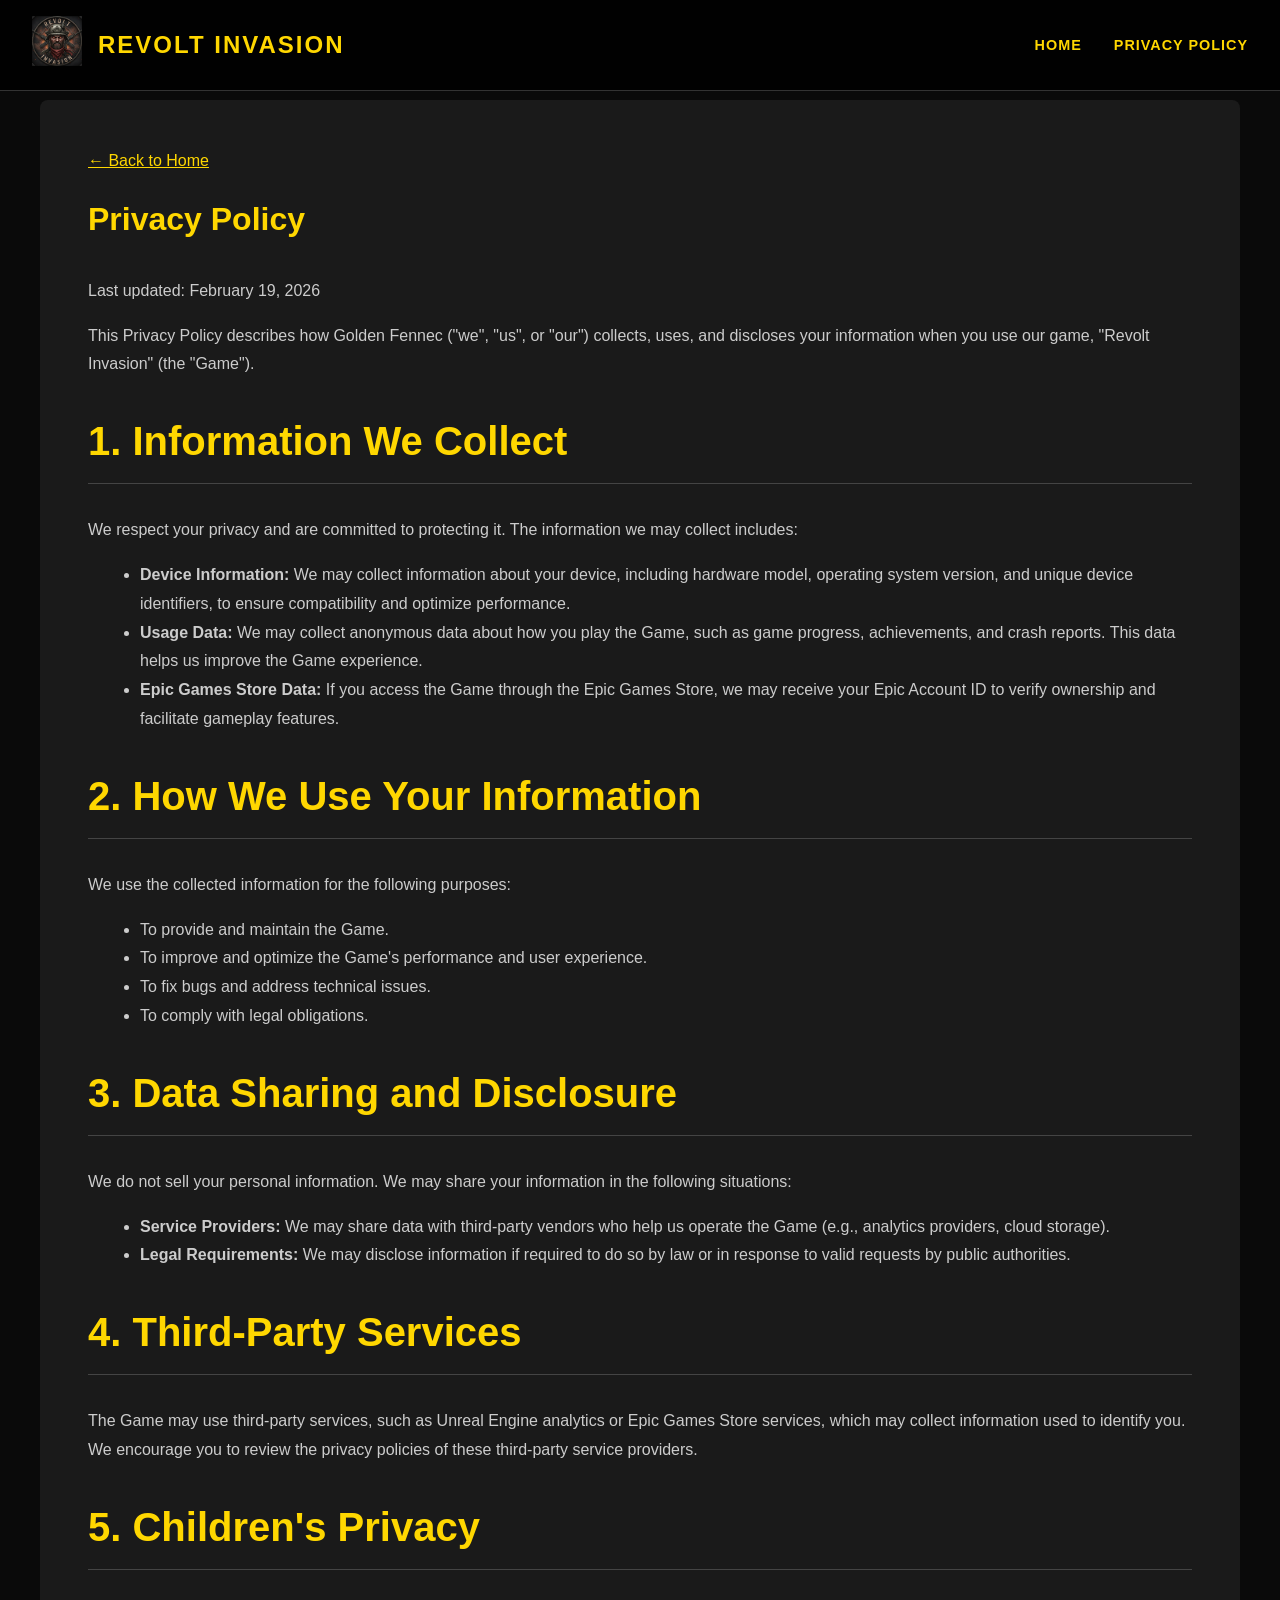
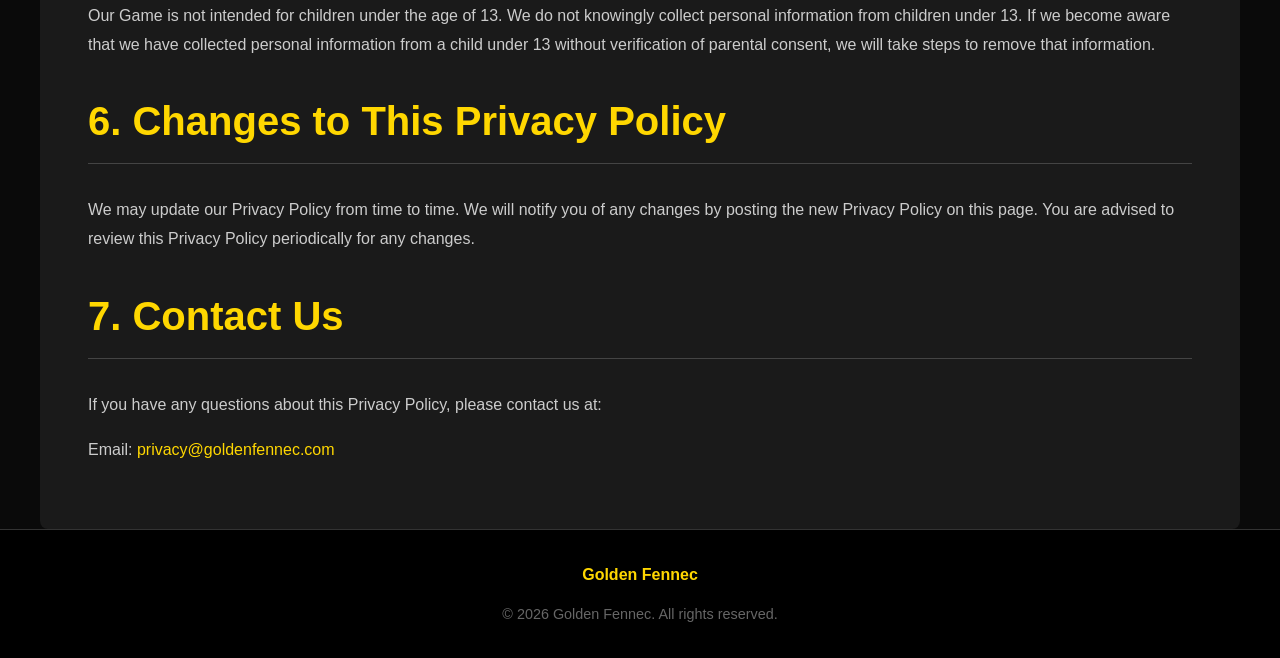
==== privacy-policy.html @ 4ad3a18d "start" ====
<!DOCTYPE html>
<html lang="en">
<head>
    <meta charset="UTF-8">
    <meta name="viewport" content="width=device-width, initial-scale=1.0">
    <title>Privacy Policy - Revolt Invasion</title>
    <link rel="stylesheet" href="style.css">
    <link rel="icon" type="image/png" href="images/logo.png">
    <style>
        /* Specific overrides for privacy page readability */
        .privacy-content h1, .privacy-content h2, .privacy-content h3 {
            color: #ffd700;
        }
        .privacy-content h2 {
            border-bottom: 1px solid #444;
            padding-bottom: 10px;
            margin-top: 30px;
        }
        .privacy-content p, .privacy-content li {
            color: #ccc;
            line-height: 1.8;
        }
        .privacy-content ul {
            list-style-type: disc;
            padding-left: 20px;
        }
        .back-link {
            display: inline-block;
            margin-bottom: 20px;
            color: #ffd700;
            text-decoration: underline;
        }
    </style>
</head>
<body>
    <header>
        <div class="logo-container">
            <a href="index.html">
                <img src="images/logo.png" alt="Revolt Invasion Logo" class="logo-img">
            </a>
            <span class="site-title">Revolt Invasion</span>
        </div>
        <nav>
            <ul>
                <li><a href="index.html">Home</a></li>
                <li><a href="privacy-policy.html" class="active">Privacy Policy</a></li>
            </ul>
        </nav>
    </header>

    <main class="container privacy-content">
        <a href="index.html" class="back-link">&larr; Back to Home</a>
        
        <h1>Privacy Policy</h1>
        <p>Last updated: February 19, 2026</p>

        <p>This Privacy Policy describes how Golden Fennec ("we", "us", or "our") collects, uses, and discloses your information when you use our game, "Revolt Invasion" (the "Game").</p>

        <h2>1. Information We Collect</h2>
        <p>We respect your privacy and are committed to protecting it. The information we may collect includes:</p>
        <ul>
            <li><strong>Device Information:</strong> We may collect information about your device, including hardware model, operating system version, and unique device identifiers, to ensure compatibility and optimize performance.</li>
            <li><strong>Usage Data:</strong> We may collect anonymous data about how you play the Game, such as game progress, achievements, and crash reports. This data helps us improve the Game experience.</li>
            <li><strong>Epic Games Store Data:</strong> If you access the Game through the Epic Games Store, we may receive your Epic Account ID to verify ownership and facilitate gameplay features.</li>
        </ul>

        <h2>2. How We Use Your Information</h2>
        <p>We use the collected information for the following purposes:</p>
        <ul>
            <li>To provide and maintain the Game.</li>
            <li>To improve and optimize the Game's performance and user experience.</li>
            <li>To fix bugs and address technical issues.</li>
            <li>To comply with legal obligations.</li>
        </ul>

        <h2>3. Data Sharing and Disclosure</h2>
        <p>We do not sell your personal information. We may share your information in the following situations:</p>
        <ul>
            <li><strong>Service Providers:</strong> We may share data with third-party vendors who help us operate the Game (e.g., analytics providers, cloud storage).</li>
            <li><strong>Legal Requirements:</strong> We may disclose information if required to do so by law or in response to valid requests by public authorities.</li>
        </ul>

        <h2>4. Third-Party Services</h2>
        <p>The Game may use third-party services, such as Unreal Engine analytics or Epic Games Store services, which may collect information used to identify you. We encourage you to review the privacy policies of these third-party service providers.</p>

        <h2>5. Children's Privacy</h2>
        <p>Our Game is not intended for children under the age of 13. We do not knowingly collect personal information from children under 13. If we become aware that we have collected personal information from a child under 13 without verification of parental consent, we will take steps to remove that information.</p>

        <h2>6. Changes to This Privacy Policy</h2>
        <p>We may update our Privacy Policy from time to time. We will notify you of any changes by posting the new Privacy Policy on this page. You are advised to review this Privacy Policy periodically for any changes.</p>

        <h2>7. Contact Us</h2>
        <p>If you have any questions about this Privacy Policy, please contact us at:</p>
        <p>Email: <a href="mailto:privacy@goldenfennec.com">privacy@goldenfennec.com</a></p>
    </main>

    <footer>
        <div class="footer-content">
            <span class="studio-name">Golden Fennec</span>
            <p class="copyright">&copy; 2026 Golden Fennec. All rights reserved.</p>
        </div>
    </footer>
</body>
</html>
---- style.css ----
/* Reset and Base Styles */
* {
    box-sizing: border-box;
    margin: 0;
    padding: 0;
}

body {
    font-family: 'Segoe UI', Tahoma, Geneva, Verdana, sans-serif;
    background-color: #0a0a0a;
    color: #e0e0e0;
    line-height: 1.6;
}

a {
    color: #ffd700;
    text-decoration: none;
    transition: color 0.3s;
}

a:hover {
    color: #ffea00;
}

/* Header */
header {
    background-color: rgba(0, 0, 0, 0.9);
    padding: 1rem 2rem;
    position: fixed;
    width: 100%;
    top: 0;
    z-index: 1000;
    display: flex;
    justify-content: space-between;
    align-items: center;
    border-bottom: 1px solid #333;
}

.logo-container {
    display: flex;
    align-items: center;
    gap: 1rem;
}

.logo-img {
    height: 50px;
    width: auto;
}

.site-title {
    font-size: 1.5rem;
    font-weight: bold;
    color: #ffd700;
    text-transform: uppercase;
    letter-spacing: 2px;
}

nav ul {
    list-style: none;
    display: flex;
    gap: 2rem;
}

nav a {
    font-weight: 600;
    text-transform: uppercase;
    font-size: 0.9rem;
    letter-spacing: 1px;
}

/* Hero Section */
.hero {
    height: 100vh;
    background-image: linear-gradient(rgba(0,0,0,0.6), rgba(0,0,0,0.8)), url('images/splash.png');
    background-size: cover;
    background-position: center;
    display: flex;
    flex-direction: column;
    justify-content: center;
    align-items: center;
    text-align: center;
    padding: 0 2rem;
    margin-top: 60px; /* Offset for fixed header */
}

.hero h1 {
    font-size: 4rem;
    margin-bottom: 1rem;
    text-transform: uppercase;
    text-shadow: 2px 2px 4px rgba(0,0,0,0.8);
    color: #ffffff;
}

.hero p {
    font-size: 1.5rem;
    margin-bottom: 2rem;
    max-width: 800px;
    text-shadow: 1px 1px 2px rgba(0,0,0,0.8);
}

.cta-button {
    display: inline-block;
    background-color: #ffd700;
    color: #000;
    padding: 1rem 2rem;
    font-size: 1.2rem;
    font-weight: bold;
    border-radius: 4px;
    text-transform: uppercase;
    transition: transform 0.2s, background-color 0.2s;
}

.cta-button:hover {
    transform: scale(1.05);
    background-color: #ffea00;
    color: #000;
}

/* Content Sections */
.container {
    max-width: 1200px;
    margin: 0 auto;
    padding: 4rem 2rem;
}

section {
    margin-bottom: 4rem;
}

h2 {
    font-size: 2.5rem;
    margin-bottom: 2rem;
    color: #ffd700;
    border-bottom: 2px solid #333;
    padding-bottom: 0.5rem;
}

.features-grid {
    display: grid;
    grid-template-columns: repeat(auto-fit, minmax(300px, 1fr));
    gap: 2rem;
}

.feature-card {
    background-color: #1a1a1a;
    padding: 2rem;
    border-radius: 8px;
    border: 1px solid #333;
    transition: transform 0.3s;
}

.feature-card:hover {
    transform: translateY(-5px);
    border-color: #ffd700;
}

.feature-card h3 {
    font-size: 1.5rem;
    margin-bottom: 1rem;
    color: #fff;
}

/* Footer */
footer {
    background-color: #000;
    padding: 2rem;
    text-align: center;
    border-top: 1px solid #333;
    margin-top: auto;
}

.footer-content {
    max-width: 1200px;
    margin: 0 auto;
    display: flex;
    flex-direction: column;
    gap: 1rem;
    align-items: center;
}

.studio-name {
    color: #ffd700;
    font-weight: bold;
}

.footer-links {
    display: flex;
    gap: 1.5rem;
}

.copyright {
    color: #666;
    font-size: 0.9rem;
}

/* Privacy Policy Specific */
.privacy-content {
    background-color: #1a1a1a;
    padding: 3rem;
    border-radius: 8px;
    margin-top: 100px; /* Space for fixed header */
}

.privacy-content h1 {
    margin-bottom: 2rem;
    color: #ffd700;
}

.privacy-content h3 {
    margin-top: 2rem;
    margin-bottom: 1rem;
    color: #fff;
}

.privacy-content ul {
    margin-left: 2rem;
    margin-bottom: 1rem;
}

.privacy-content p {
    margin-bottom: 1rem;
}

/* Responsive */
@media (max-width: 768px) {
    .hero h1 {
        font-size: 2.5rem;
    }
    
    .hero p {
        font-size: 1.1rem;
    }
    
    header {
        flex-direction: column;
        gap: 1rem;
    }
    
    nav ul {
        gap: 1rem;
    }
}
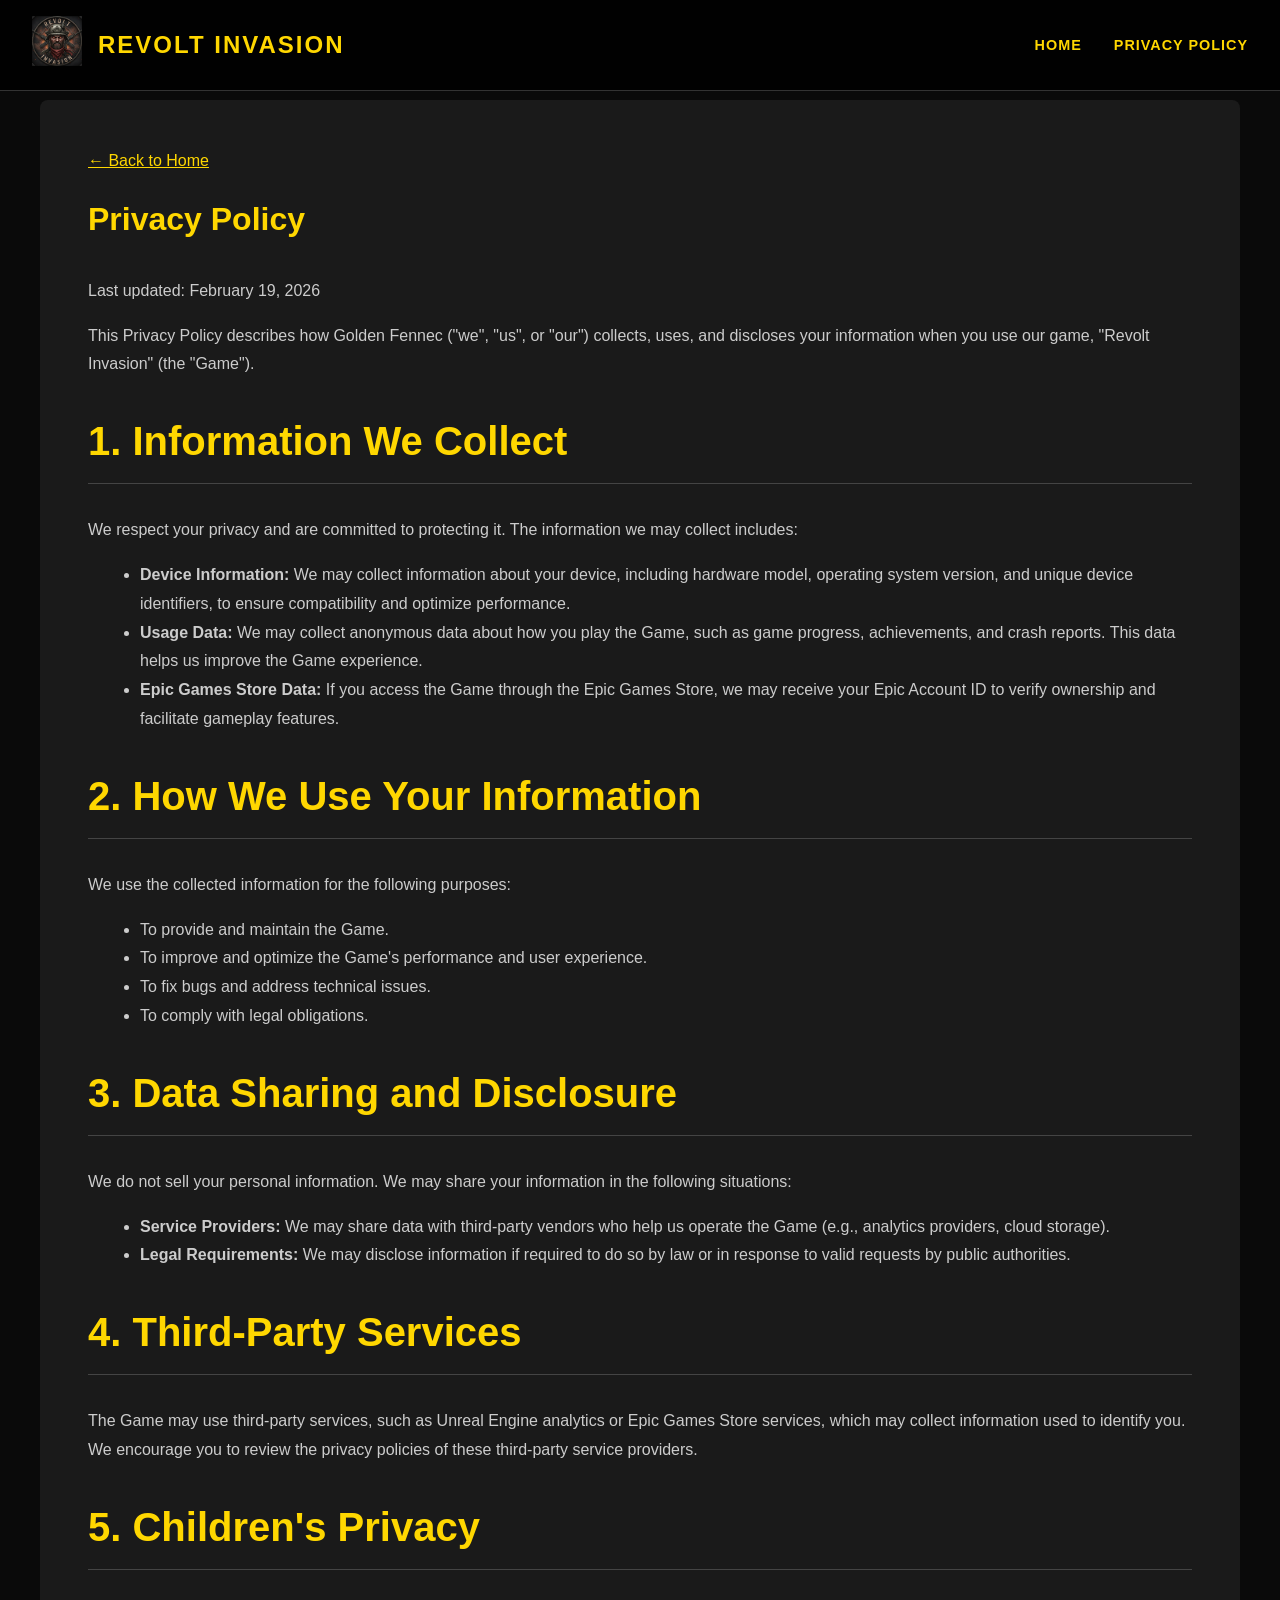
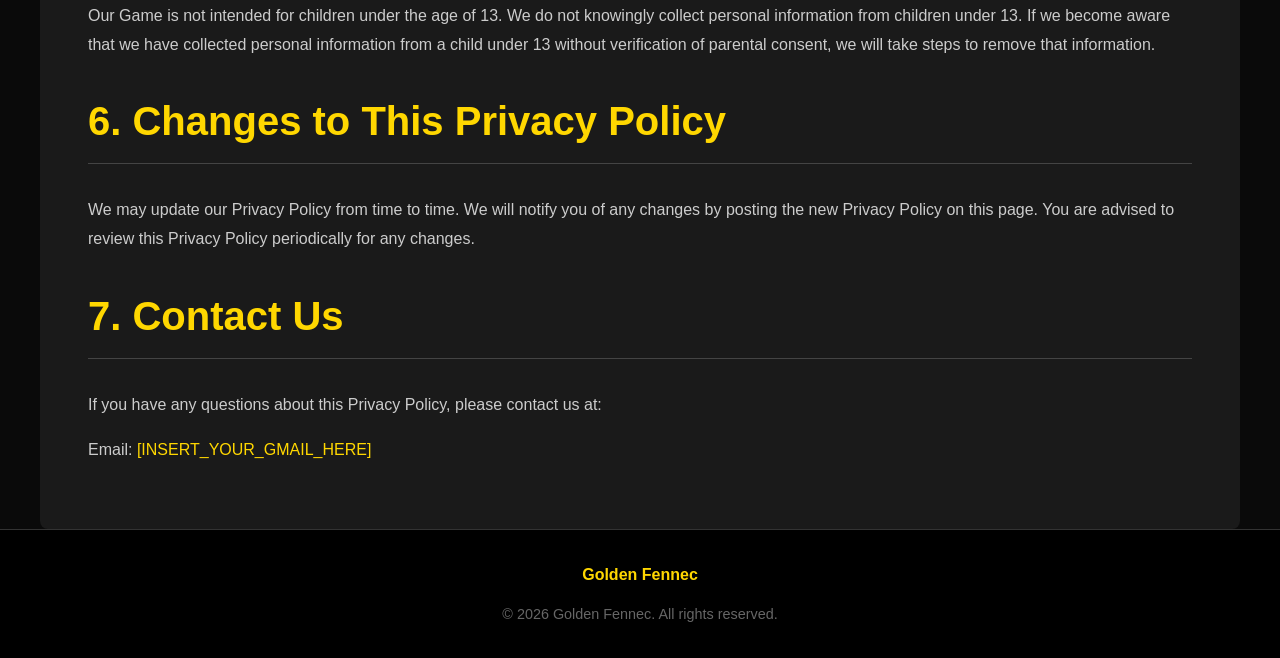
==== commit 10400079: "start2" ====
--- a/privacy-policy.html
+++ b/privacy-policy.html
@@ -91,7 +91,7 @@
 
         <h2>7. Contact Us</h2>
         <p>If you have any questions about this Privacy Policy, please contact us at:</p>
-        <p>Email: <a href="mailto:privacy@goldenfennec.com">privacy@goldenfennec.com</a></p>
+        <p>Email: <a href="mailto:[INSERT_YOUR_GMAIL_HERE]">[INSERT_YOUR_GMAIL_HERE]</a></p>
     </main>
 
     <footer>
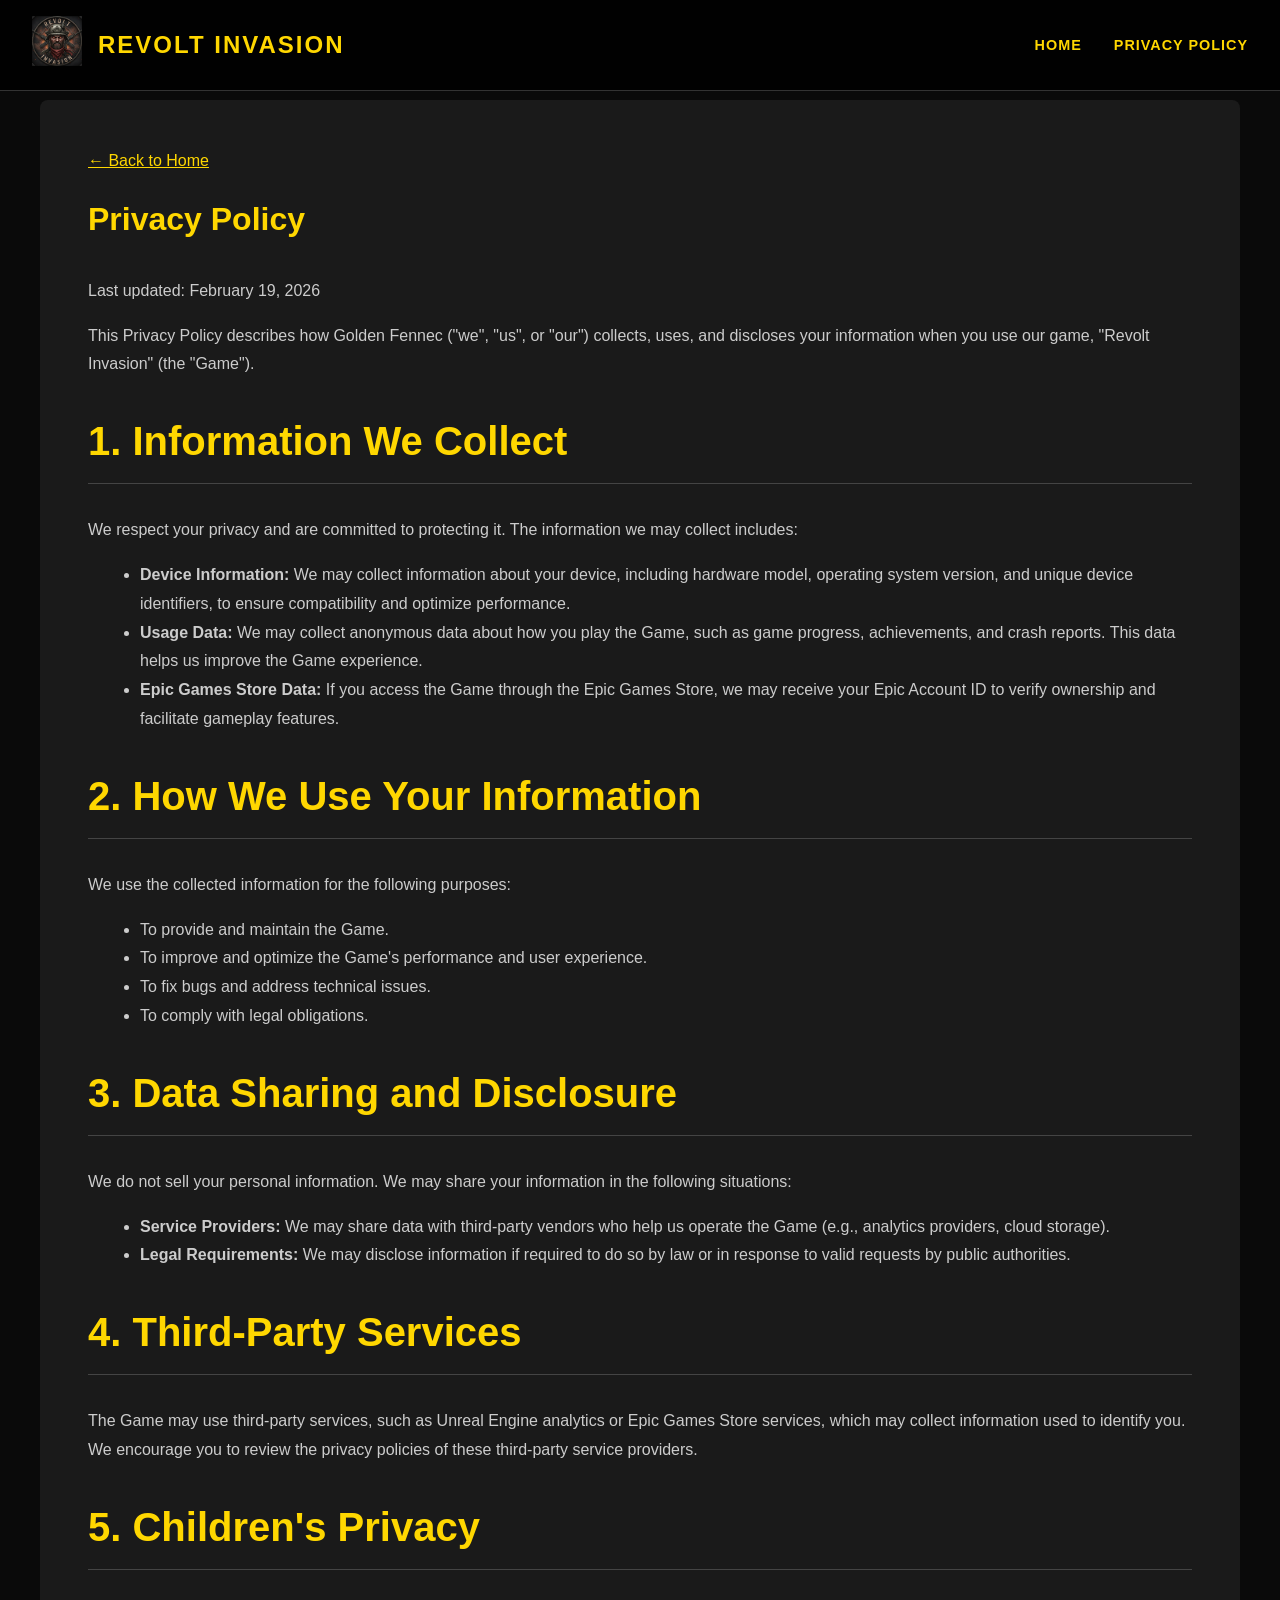
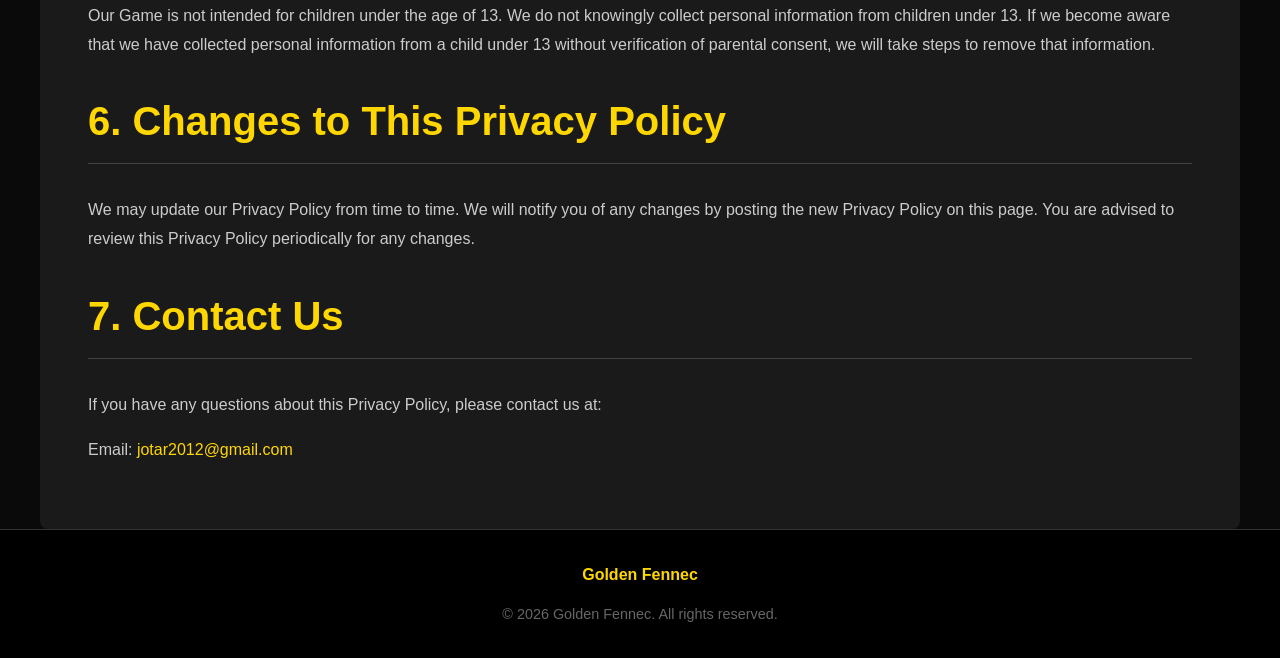
==== commit 263f5100: "email2" ====
--- a/privacy-policy.html
+++ b/privacy-policy.html
@@ -91,7 +91,7 @@
 
         <h2>7. Contact Us</h2>
         <p>If you have any questions about this Privacy Policy, please contact us at:</p>
-        <p>Email: <a href="mailto:[INSERT_YOUR_GMAIL_HERE]">[INSERT_YOUR_GMAIL_HERE]</a></p>
+        <p>Email: <a href="mailto: jotar2012@gmail.com">jotar2012@gmail.com</a></p>
     </main>
 
     <footer>
